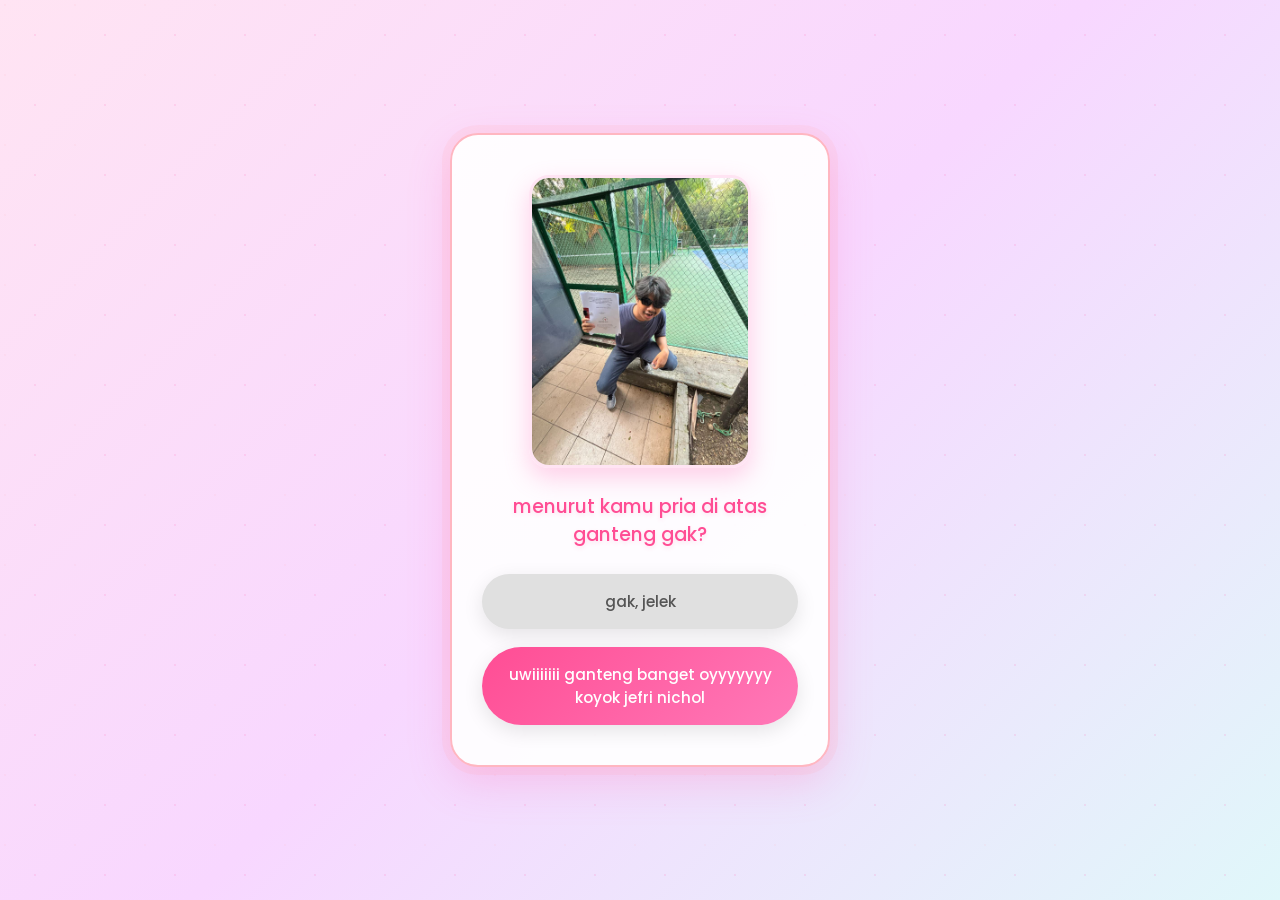
==== halaman2/index.html @ 9a53ad85 "first commit" ====
<!DOCTYPE html>
<html lang="id">
<head>
    <meta charset="UTF-8">
    <meta name="viewport" content="width=device-width, initial-scale=1.0">
    <title>Penilaian Jujur - Halaman 2</title>
    <link rel="stylesheet" href="style.css">
    <link href="https://fonts.googleapis.com/css2?family=Poppins:wght@300;400;600&display=swap" rel="stylesheet">
</head>
<body>
    <div class="container">
        <div class="content-box">
            <div class="image-container">
                <img src="/asset/ganteng.jpeg" alt="Pria Ganteng" class="main-image">
            </div>
           
            <p class="question">menurut kamu pria di atas ganteng gak?</p>
           
            <div class="button-group">
                <button id="btnNo" class="fancy-button btn-no">gak, jelek</button>
               
                <button id="btnYes" class="fancy-button btn-yes" >
                    uwiiiiiii ganteng banget oyyyyyyy koyok jefri nichol
                </button>
            </div>
        </div>
    </div>
    <script src="script.js"></script>
</body>
</html>
---- halaman2/style.css ----
* {
    margin: 0;
    padding: 0;
    box-sizing: border-box;
}

body {
    font-family: 'Poppins', sans-serif;
    background: linear-gradient(135deg, #ffe4f3 0%, #f8d7ff 50%, #e0f7fa 100%);
    display: flex;
    justify-content: center;
    align-items: center;
    min-height: 100vh;
    color: #333;
    overflow: hidden;
    position: relative;
}

/* Background love particles */
body::before {
    content: '';
    position: absolute;
    top: 0; left: 0;
    width: 100%; height: 100%;
    background: 
        radial-gradient(circle, rgba(255,105,180,0.15) 1px, transparent 1px),
        radial-gradient(circle, rgba(255,182,193,0.12) 1px, transparent 1px);
    background-size: 70px 70px;
    background-position: 0 0, 40px 40px;
    animation: float 35s linear infinite;
    pointer-events: none;
    z-index: -1;
}

.container {
    padding: 20px;
    max-width: 420px;
    width: 100%;
    position: relative;
    z-index: 2;
}

/* Card utama - sekarang lebih simetris dan centered */
.content-box {
    background: rgba(255, 255, 255, 0.93);
    border-radius: 28px;
    padding: 40px 30px;
    box-shadow: 
        0 15px 40px rgba(255, 105, 180, 0.25),
        0 0 0 8px rgba(255, 182, 193, 0.18);
    border: 2px solid #ffb6c1;
    position: relative;
    overflow: hidden;
    
    /* Membuat semua isi card rata tengah */
    display: flex;
    flex-direction: column;
    align-items: center;
    text-align: center;
    min-height: 520px;           /* Memberi ruang agar tampak seimbang */
    justify-content: center;     /* Vertikal center */
    gap: 25px;                   /* Jarak antar elemen */
}

.image-container {
    margin: 0;                   /* Hilangkan margin bawaan */
    display: flex;
    justify-content: center;
    width: 100%;
}

.main-image {
    max-width: 70%;
    height: auto;
    border-radius: 20px;
    box-shadow: 0 10px 25px rgba(255, 105, 180, 0.3);
    border: 3px solid #ffe4f3;
}

/* Teks pertanyaan */
.question {
    font-size: 1.18rem;
    font-weight: 500;
    color: #ff4d94;
    text-shadow: 0 2px 4px rgba(255, 77, 148, 0.15);
    max-width: 90%;
    line-height: 1.5;
}

/* Button group */
.button-group {
    display: flex;
    flex-direction: column;
    align-items: center;
    gap: 18px;
    width: 100%;
    max-width: 320px;            /* Agar tombol tidak terlalu lebar */
}

/* Tombol dasar */
.fancy-button {
    border: none;
    padding: 16px 25px;
    font-size: 0.95rem;
    border-radius: 50px;
    cursor: pointer;
    transition: all 0.3s ease;
    box-shadow: 0 6px 20px rgba(0, 0, 0, 0.1);
    font-family: 'Poppins', sans-serif;
    font-weight: 500;
    width: 100%;
    position: relative;
    overflow: hidden;
}

/* Tombol Yes */
.btn-yes {
    background: linear-gradient(135deg, #ff4d94, #ff79b8);
    color: white;
}

.btn-yes:hover {
    transform: translateY(-4px) scale(1.04);
    box-shadow: 0 12px 30px rgba(255, 77, 148, 0.45);
}

/* Tombol No */
.btn-no {
    background: #e0e0e0;
    color: #555;
}

.btn-no:hover {
    background: #d0d0d0;
}

/* Efek shimmer pada tombol Yes */
.btn-yes::after {
    content: '';
    position: absolute;
    top: -50%; left: -50%;
    width: 40%; height: 200%;
    background: linear-gradient(120deg, transparent, rgba(255,255,255,0.6), transparent);
    transform: skewX(-25deg);
    animation: shimmer 3s linear infinite;
}

/* Animasi background */
@keyframes float {
    0% { background-position: 0 0, 40px 40px; }
    100% { background-position: 140px 140px, 180px 180px; }
}

@keyframes shimmer {
    0% { transform: translateX(-180%) skewX(-25deg); }
    100% { transform: translateX(450%) skewX(-25deg); }
}
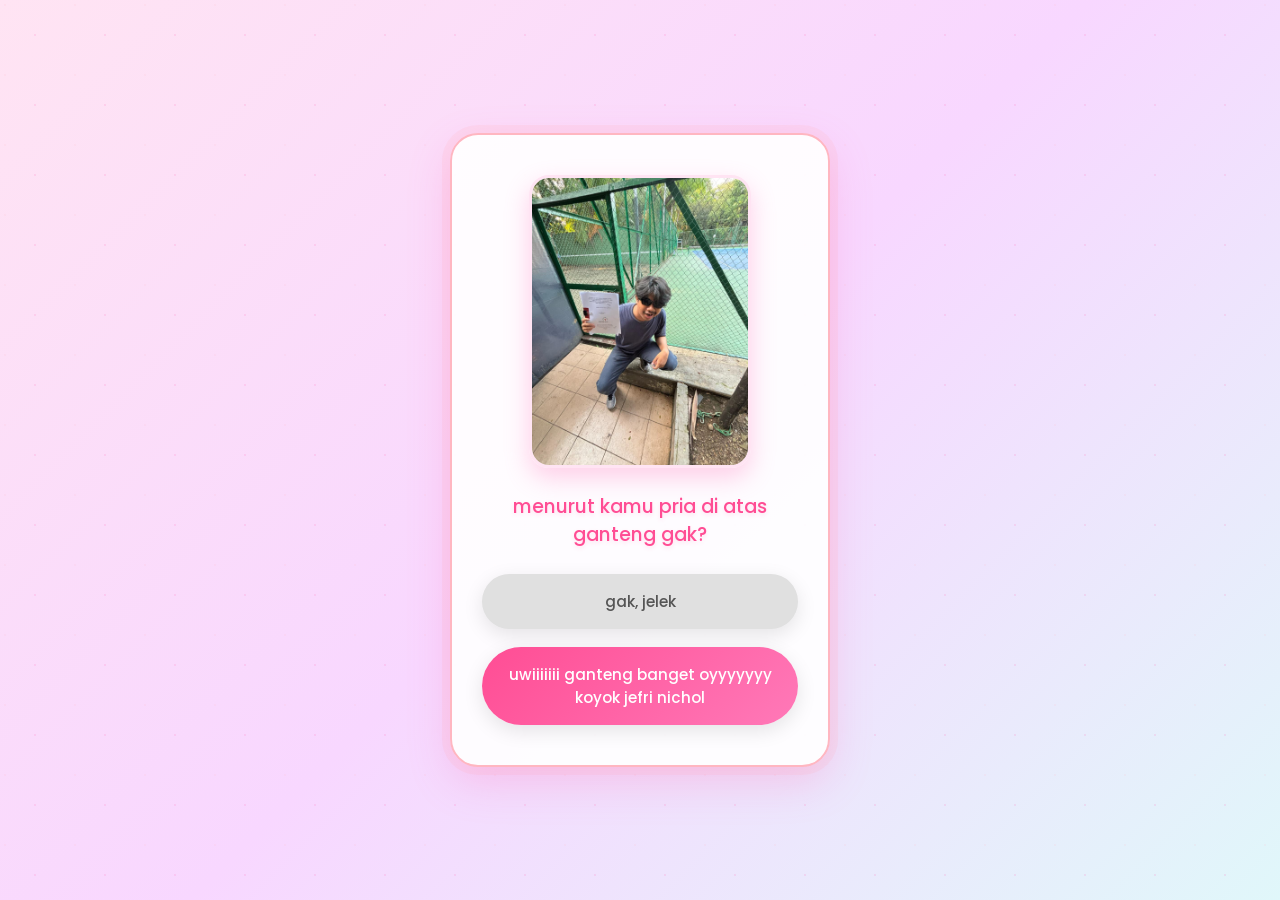
==== commit 29931104: "ganti jpg" ====
--- a/halaman2/index.html
+++ b/halaman2/index.html
@@ -11,7 +11,7 @@
     <div class="container">
         <div class="content-box">
             <div class="image-container">
-                <img src="/asset/ganteng.jpeg" alt="Pria Ganteng" class="main-image">
+                <img src="/asset/ganteng.jpg" alt="Pria Ganteng" class="main-image">
             </div>
            
             <p class="question">menurut kamu pria di atas ganteng gak?</p>
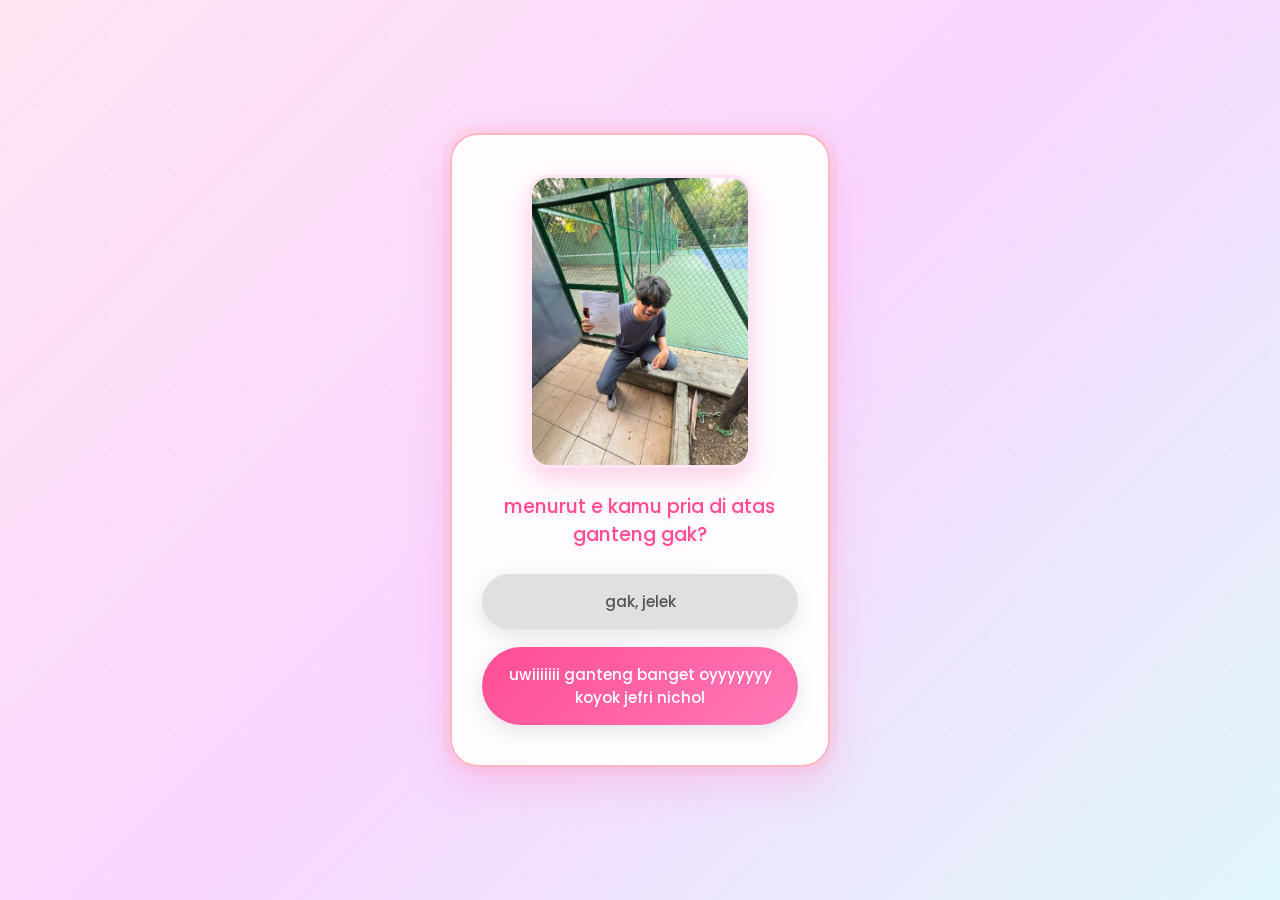
==== commit bc3ccaab: "eheee" ====
--- a/halaman2/index.html
+++ b/halaman2/index.html
@@ -11,10 +11,10 @@
     <div class="container">
         <div class="content-box">
             <div class="image-container">
-                <img src="/asset/ganteng.jpg" alt="Pria Ganteng" class="main-image">
+                <img src="../asset/ganteng.jpg" alt="Pria Ganteng" class="main-image">
             </div>
            
-            <p class="question">menurut kamu pria di atas ganteng gak?</p>
+            <p class="question">menurut e kamu pria di atas ganteng gak?</p>
            
             <div class="button-group">
                 <button id="btnNo" class="fancy-button btn-no">gak, jelek</button>
